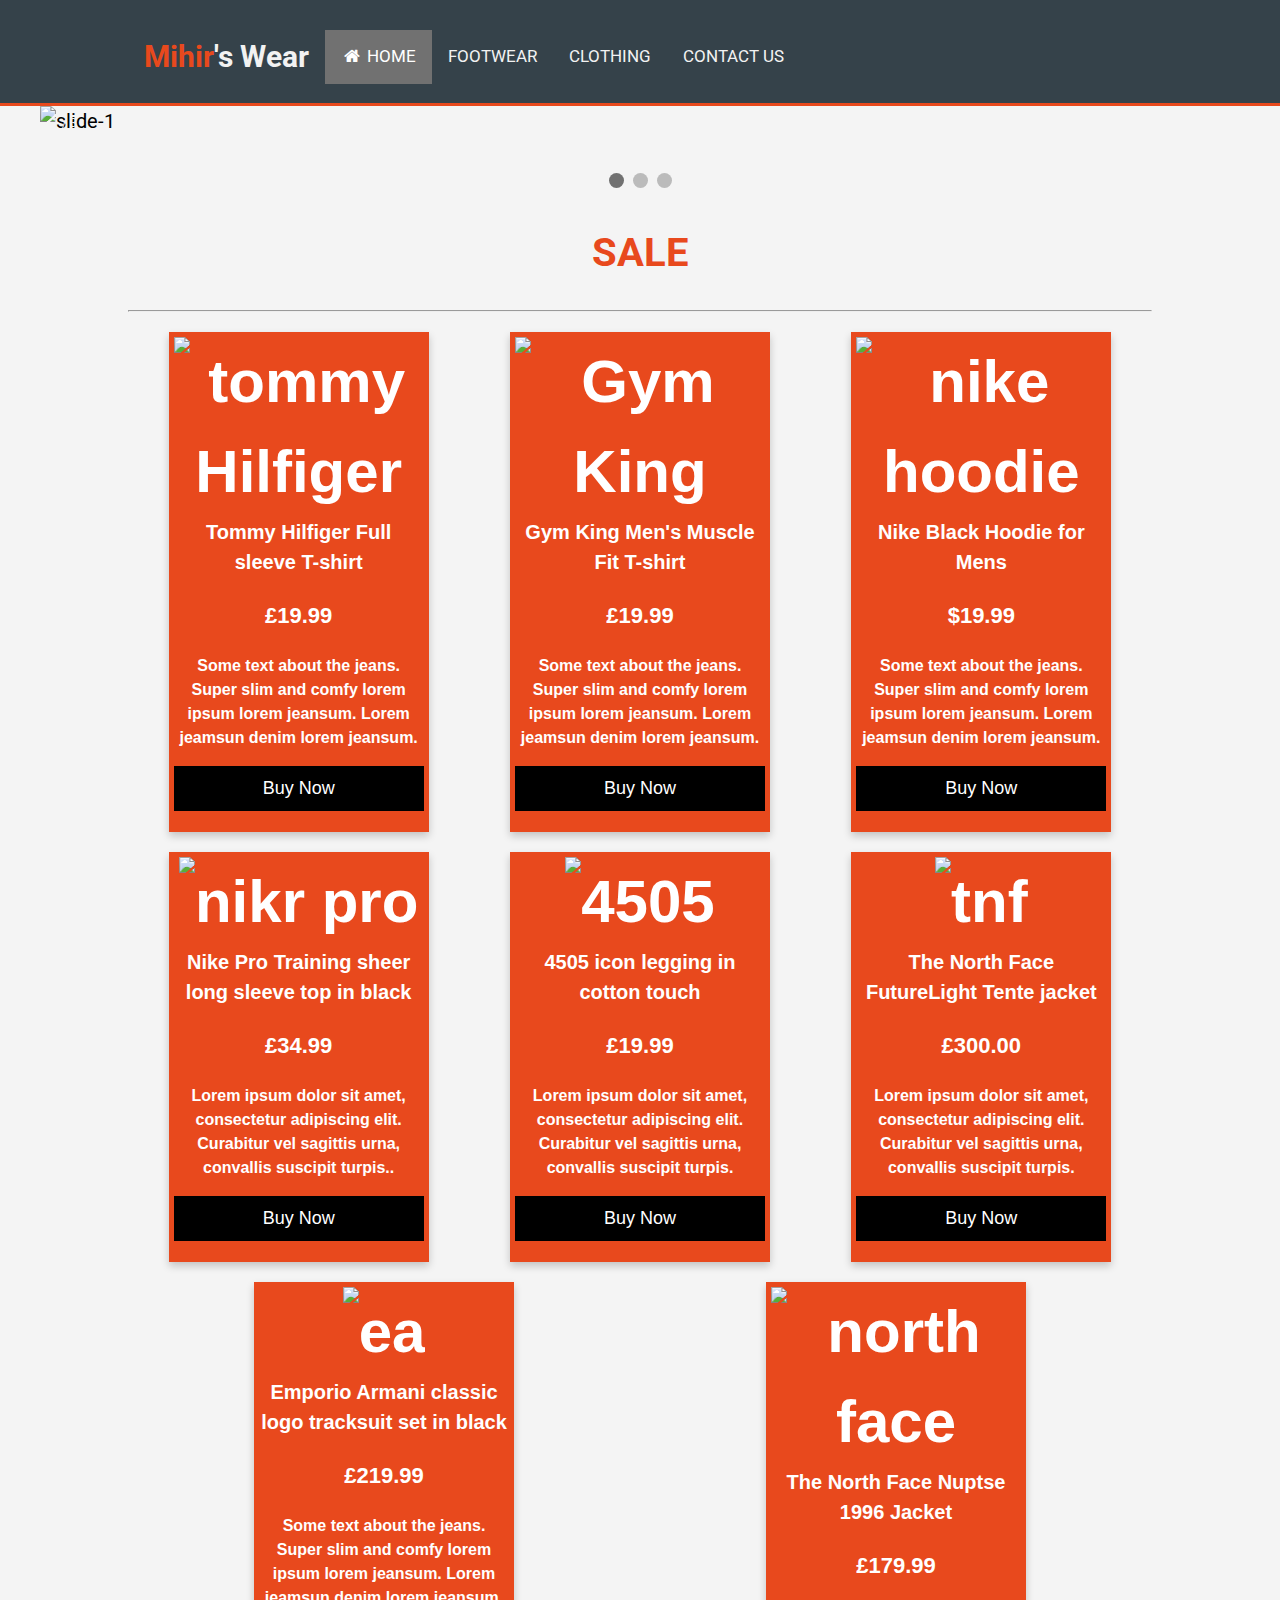
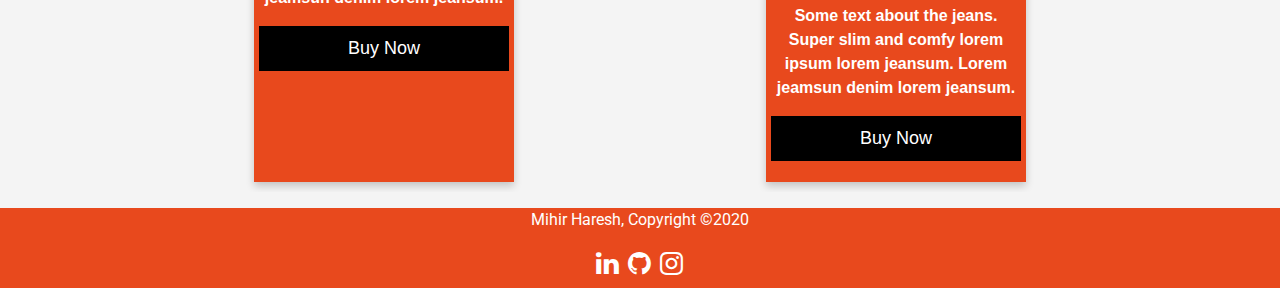
==== index.html @ 4d43aea5 "Add files via upload" ====
<!doctype html>
<html lang="en">

<head>
  <meta charset="utf-8">
  <meta name="viewport" content="width=device-width, initial-scale=1.0">
  <link rel="stylesheet" href="https://cdnjs.cloudflare.com/ajax/libs/font-awesome/4.7.0/css/font-awesome.min.css">
  <link href="https://fonts.googleapis.com/css?family=Roboto&display=swap" rel="stylesheet">
  <title>Mihir's Wear Homepage - P17173509</title>
  <link rel="stylesheet" href="css/styles.css">
</head>

<body>
  <header>
    <nav class="container">

      <div class="headernav" id="headernav">
        <div id="logo">
          <a style="text-transform: capitalize;" href="">
            <p><span class="highlight">Mihir</span>'s Wear</p>
          </a>
        </div>
        <a href="index.html" class="active"><i class="fa fa-fw fa-home"></i> Home</a>
        <a href="footwear.html">Footwear</a>
        <a href="clothing.html">Clothing</a>
        <a href="contact_us.html">Contact Us</a>
        <a href="javascript:void(0);" class="icon" onclick="myFunction1()">
          <i class="fa fa-bars"></i>
        </a>
      </div>
    </nav>

  </header>

  <div class="slideshow-container">

    <div class="mySlides fade">
      <div class="numbertext">1 / 3</div>
      <img src="../2019-20-mihirrh/img/c1.jpg" alt="slide-1" style="width:auto; max-width: 100%;">
    </div>

    <div class="mySlides fade">
      <div class="numbertext">2 / 3</div>
      <img src="../2019-20-mihirrh/img/c2.jpg" alt="slide-2" style="width:auto; max-width: 100%;">
    </div>

    <div class="mySlides fade">
      <div class="numbertext">3 / 3</div>
      <img src="../2019-20-mihirrh/img/c3.jpg" alt="slide-3" style="width:auto; max-width: 100%;">
    </div>

  </div>
  <br>

  <div style="text-align:center">
    <span class="dot"></span>
    <span class="dot"></span>
    <span class="dot"></span>
  </div>

  <div class="container" style="max-width: 1200px;">
    <h1 class="text-sale">Sale</h1>
    <hr>
    <div class="flex-container">
      <div class="card flex-item">
        <img class="zoom" src="../2019-20-mihirrh/img/P1.jpg" alt="tommy Hilfiger" style="width:100%">
        <h4>Tommy Hilfiger Full sleeve T-shirt</h4>
        <p class="price">£19.99</p>
        <p>Some text about the jeans. Super slim and comfy lorem ipsum lorem jeansum. Lorem jeamsun denim lorem
          jeansum.</p>
        <p><button onclick="myFunction()">Buy Now</button></p>
      </div>
      <div class="card flex-item">
        <img class="zoom" src="../2019-20-mihirrh/img/P2.jpg" alt="Gym King" style="width:100%">
        <h4>Gym King Men's Muscle Fit T-shirt</h4>
        <p class="price">£19.99</p>
        <p>Some text about the jeans. Super slim and comfy lorem ipsum lorem jeansum. Lorem jeamsun denim lorem
          jeansum.</p>
        <p><button onclick="myFunction()">Buy Now</button></p>
      </div>
      <div class="card flex-item">
        <img class="zoom" src="../2019-20-mihirrh/img/P3.jpg" alt="nike hoodie" style="width:100%">
        <h4>Nike Black Hoodie for Mens</h4>
        <p class="price">$19.99</p>
        <p>Some text about the jeans. Super slim and comfy lorem ipsum lorem jeansum. Lorem jeamsun denim lorem
          jeansum.</p>
        <p><button onclick="myFunction()">Buy Now</button></p>
      </div>
      <div class="card flex-item">
        <img class="zoom" src="../2019-20-mihirrh/img/P4.jpg" alt="nikr pro" style="width:100%">
        <h4>Nike Pro Training sheer long sleeve top in black</h4>
        <p class="price">£34.99</p>
        <p>Lorem ipsum dolor sit amet, consectetur adipiscing elit. Curabitur vel sagittis urna, convallis suscipit
          turpis..</p>
        <p><button onclick="myFunction()">Buy Now</button></p>
      </div>
      <div class="card flex-item">
        <img class="zoom" src="../2019-20-mihirrh/img/P5.jpg" alt="4505" style="width:100%">
        <h4>4505 icon legging in cotton touch</h4>
        <p class="price">£19.99</p>
        <p>Lorem ipsum dolor sit amet, consectetur adipiscing elit. Curabitur vel sagittis urna, convallis suscipit
          turpis.</p>
        <p><button onclick="myFunction()">Buy Now</button></p>
      </div>
      <div class="card flex-item">
        <img class="zoom" src="../2019-20-mihirrh/img/P6.jpg" alt="tnf" style="width:100%">
        <h4>The North Face FutureLight Tente jacket</h4>
        <p class="price">£300.00</p>
        <p>Lorem ipsum dolor sit amet, consectetur adipiscing elit. Curabitur vel sagittis urna, convallis suscipit
          turpis.</p>
        <p><button onclick="myFunction()">Buy Now</button></p>
      </div>
      <div class="card flex-item">
        <img class="zoom" src="../2019-20-mihirrh/img/P7.jpg" alt="ea" style="width:100%">
        <h4>Emporio Armani classic logo tracksuit set in black</h4>
        <p class="price">£219.99</p>
        <p>Some text about the jeans. Super slim and comfy lorem ipsum lorem jeansum. Lorem jeamsun denim lorem
          jeansum.</p>
        <p><button onclick="myFunction()">Buy Now</button></p>
      </div>
      <div class="card flex-item">
        <img class="zoom" src="../2019-20-mihirrh/img/P8.jpg" alt="north face" style="width:100%">
        <h4>The North Face Nuptse 1996 Jacket</h4>
        <p class="price">£179.99</p>
        <p>Some text about the jeans. Super slim and comfy lorem ipsum lorem jeansum. Lorem jeamsun denim
          lorem
          jeansum.</p>
        <p><button onclick="myFunction()">Buy Now</button></p>
      </div>
    </div>
  </div>


  <footer>
    <p>Mihir Haresh, Copyright &copy;2020</p>
    <div class="social">
      <a class="fa fa-linkedin fa-lg" aria-hidden="true"
        href="https://www.linkedin.com/in/mihir-h-a9b1a416b/"><span></span>
      </a>
      <a class="fa fa-github fa-lg" aria-hidden="true" href="https://github.com/mihirrh"><span></span>
      </a>
      <a class="fa fa-instagram fa-lg" aria-hidden="true" href="https://instagram.com/mihirrh"><span></span>
      </a>
    </div>
  </footer>

  <script src="js/scripts.js"></script>
  <script src="js/slideshowscript.js"></script>
</body>

</html>
---- css/styles.css ----
body {

  font-family: 'Roboto', Arial, Helvetica, sans-serif;
  font-size: 20px;
  line-height: 1.5;
  padding: 0;
  margin: 0;
  background-color: #f4f4f4;
}

p {
  font-size: 16px;
}

div .text-sale {
  color: #e8491d;
  text-transform: uppercase;
  font-weight: bold;
  text-align: center;
}

label {
  font-size: 35px;
}

/* Main  */
.container {
  width: 80%;
  margin: auto;
  overflow: hidden;
}

.contact-containter {
  width: 1100px;
  margin: auto;
  overflow: hidden;
}

/* Header and the border*/
.ul {
  margin: 0;
  padding: 0;
}

a {
  color: #ffffff;
  text-decoration: none;
}

header {
  background: #35424a;
  color: #ffffff;
  padding-top: 30px;
  min-height: 70px;
  border-bottom: #e8491d 3px solid;
}

header a {
  color: #ffffff;
  text-decoration: none;
  text-transform: uppercase;
  font-size: 16px;
}

header #logo {
  /* float: left; */
  margin-right: 25px;
}

header #logo h1 {
  margin: 0;
}

header #logo p {
  font-size: 30px;
  margin: 0;
  font-weight: bold;
  top: -10px;
  display: block;
  position: relative
}

header nav {
  margin-top: 10px;
}

header .highlight,
header .current a {
  color: #e8491d;
  font-weight: bold;

}

header a:hover {
  color: #cccccc;
  font-weight: bold;
}

/* responsive nav bar */
.headernav {
  overflow: hidden;
}

.headernav a {
  float: left;
  display: block;
  color: #f2f2f2;
  text-align: center;
  padding: 14px 16px;
  text-decoration: none;
  font-size: 17px;
}

.headernav a:hover {
  background-color: #ddd;
  color: black;
}

.headernav a.active {
  color: white;
  /* background-color: #e8491d; */
}

.headernav .icon {
  display: none;
}

@media screen and (max-width: 600px) {
  .headernav a:not(:first-child) {
    display: none;
  }

  .headernav a.icon {
    float: right;
    display: block;
  }
}

@media screen and (max-width: 600px) {
  .headernav.responsive {
    position: relative;
  }

  .headernav.responsive .icon {
    position: absolute;
    right: 0;
    top: 0;
  }

  .headernav.responsive a {
    float: none;
    display: block;
    text-align: left;
  }
}

footer {
  left: 0;
  bottom: 0;
  width: 100%;
  position: auto;
  background-color: #e8491d;
  color: white;
  text-align: center;
}

div.social {
  margin-top: 5px;
  letter-spacing: 2px;
  padding-bottom: 10px;
}


/* Slideshow container */
.slideshow-container {
  max-width: 1200px;
  position: relative;
  margin: auto;
}

/* Caption text */
.text {
  color: #f2f2f2;
  font-size: 15px;
  padding: 8px 12px;
  position: absolute;
  bottom: 8px;
  width: 100%;
  text-align: center;
}

/* Number text (1/3 etc) */
.numbertext {
  color: #f2f2f2;
  font-size: 12px;
  padding: 8px 12px;
  position: absolute;
  top: 0;
}

/* The dots/bullets/indicators */
.dot {
  height: 15px;
  width: 15px;
  margin: 0 2px;
  background-color: #bbb;
  border-radius: 50%;
  display: inline-block;
  transition: background-color 0.6s ease;
}

.active {
  background-color: #717171;
}

/* Fading animation */
.fade {
  -webkit-animation-name: fade;
  -webkit-animation-duration: 1.5s;
  animation-name: fade;
  animation-duration: 1.5s;
}

@-webkit-keyframes fade {
  from {
    opacity: .4
  }

  to {
    opacity: 1
  }
}

@keyframes fade {
  from {
    opacity: .4
  }

  to {
    opacity: 1
  }
}

/* On smaller screens, decrease text size */
@media only screen and (max-width: 300px) {
  .text {
    font-size: 11px
  }
}

.flex-container {
  padding: 0;
  margin: 0;
  list-style: none;

  display: -webkit-box;
  display: -moz-box;
  display: -ms-flexbox;
  display: -webkit-flex;
  display: flex;

  -webkit-flex-flow: row wrap;
  justify-content: space-around;
}

.flex-item {
  background: #e8491d;
  padding: 5px;
  width: 250px;
  height: auto;
  margin-top: 10px;
  margin-bottom: 10px;
  color: white;
  font-weight: bold;
  font-size: 3em;
  text-align: center;
}

.flex-item-contact {
  background: #e8491d;
  padding: 5px;
  width: 500px;
  height: auto;
  color: white;
  text-align: center;
}

.card {
  box-shadow: 0 4px 8px 0 rgba(0, 0, 0, 0.2);
  max-width: 300px;
  margin: auto;
  text-align: center;
  font-family: arial;
  margin: 10px;
}

.price {
  color: white;
  font-size: 22px;
}

.card button {
  border: none;
  outline: 0;
  padding: 12px;
  color: white;
  background-color: #000;
  text-align: center;
  cursor: pointer;
  width: 100%;
  font-size: 18px;
}

.card button:hover {
  opacity: 0.7;
}

h4 {
  margin: 0;
  padding: 0;
  font-size: 20px;
}

input[type=text],
select,
textarea {
  width: 100%;
  padding: 12px;
  border: 1px solid #ccc;
  border-radius: 4px;
  box-sizing: border-box;
  margin-top: 6px;
  margin-bottom: 16px;
  resize: vertical;
}

input[type=submit] {
  background-color: #000;
  color: white;
  padding: 12px 20px;
  border: none;
  border-radius: 4px;
  cursor: pointer;
}

input[type=submit]:hover {
  background-color: #717171;
}

a.button-email {
  background-color: #000;
  color: white;
  padding: 12px 20px;
  border: none;
  border-radius: 4px;
  cursor: pointer;
}

a.button-email:hover {
  background-color: #717171;
}

.map-responsive {
  overflow: hidden;
  padding-bottom: 56.25%;
  position: relative;
  height: 0;
  margin-top: 25px;
}

.map-responsive iframe {
  left: 0;
  top: 0;
  height: 100%;
  width: 100%;
  position: absolute;
}

.button {
  margin: 20px;
}

.zoom {
  transition: transform 1000ms;
}

.zoom:hover {
  -ms-transform: scale(1.2);
  /* IE 9 */
  -webkit-transform: scale(1.2);
  /* Safari 3-8 */
  transform: scale(1.2);
}
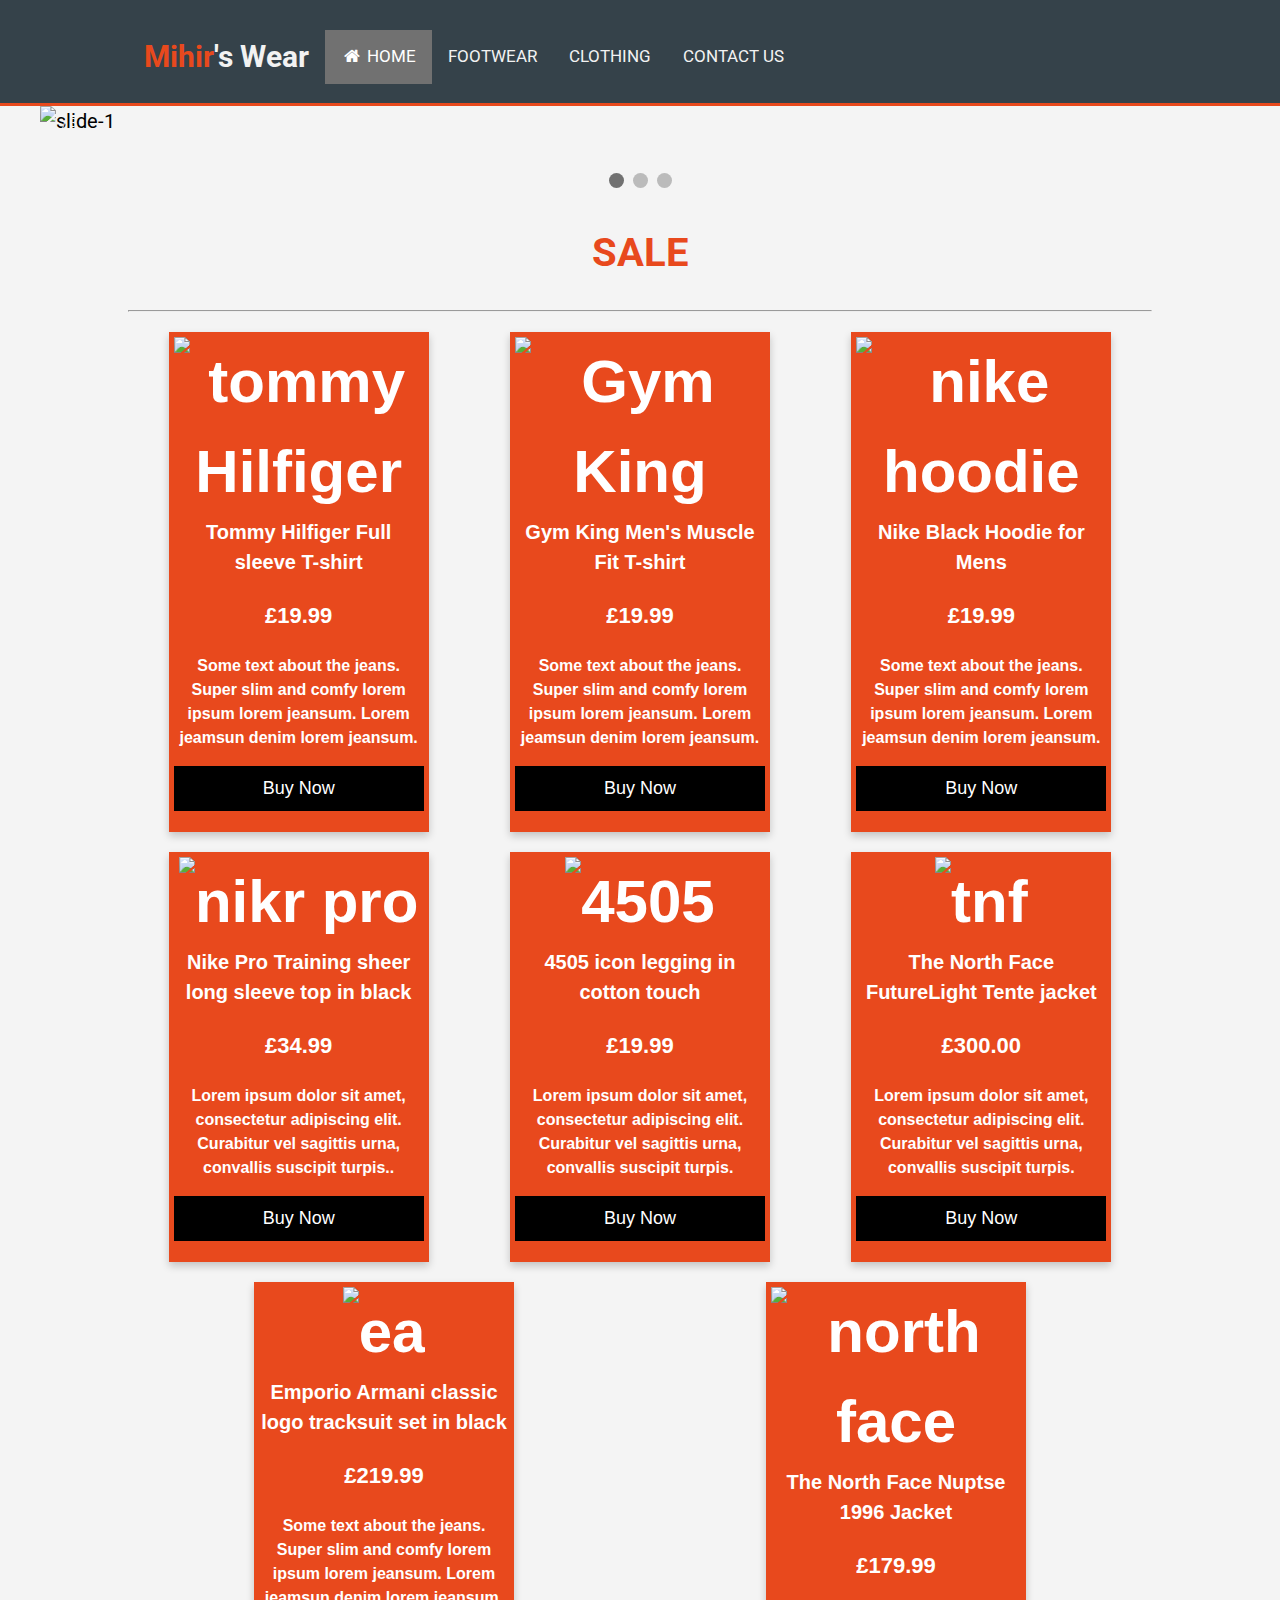
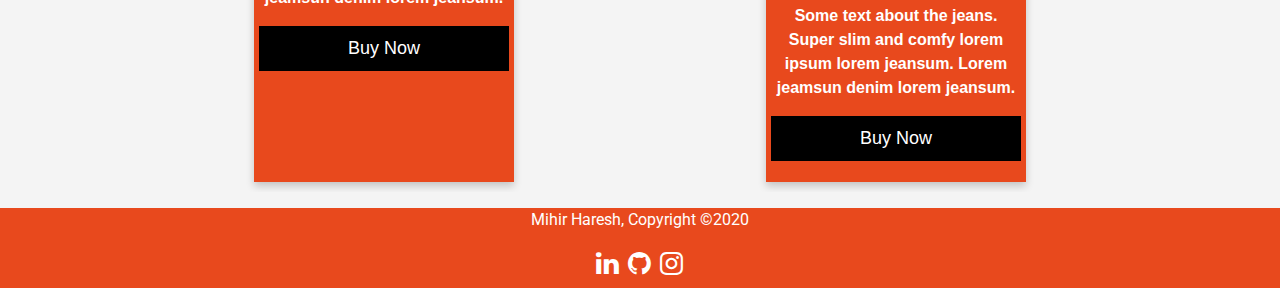
==== commit f5f9202c: "Add files via upload" ====
--- a/index.html
+++ b/index.html
@@ -81,7 +81,7 @@
       <div class="card flex-item">
         <img class="zoom" src="../2019-20-mihirrh/img/P3.jpg" alt="nike hoodie" style="width:100%">
         <h4>Nike Black Hoodie for Mens</h4>
-        <p class="price">$19.99</p>
+        <p class="price">£19.99</p>
         <p>Some text about the jeans. Super slim and comfy lorem ipsum lorem jeansum. Lorem jeamsun denim lorem
           jeansum.</p>
         <p><button onclick="myFunction()">Buy Now</button></p>
